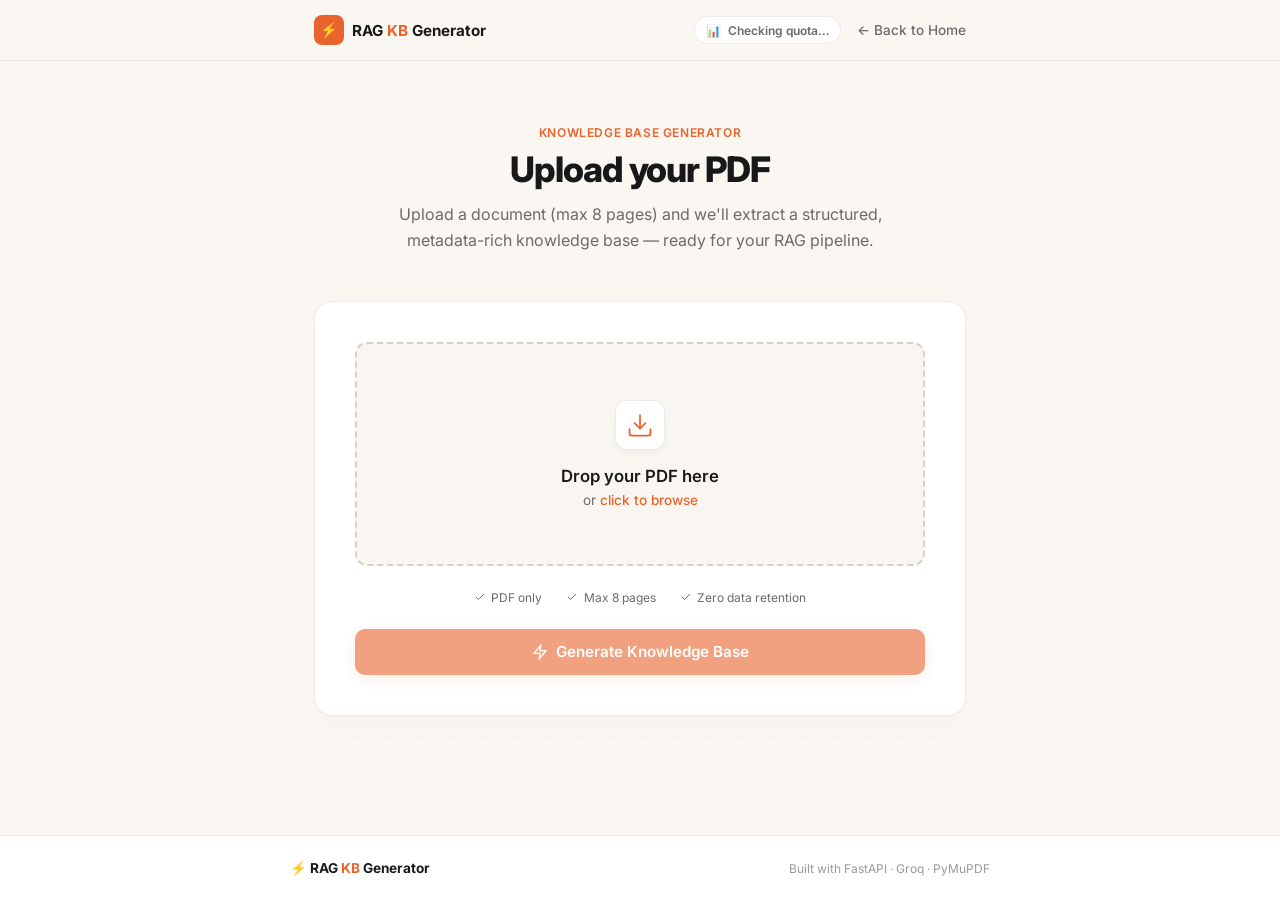
==== templates/index.html @ f5abfbc2 "RAG Knowledge Base Generator" ====
<!DOCTYPE html>
<html lang="en">
<head>
    <meta charset="UTF-8">
    <meta name="viewport" content="width=device-width, initial-scale=1.0">
    <meta name="description" content="Upload a PDF and generate a structured, metadata-rich knowledge base for RAG pipelines.">
    <title>RAG KB Generator — Upload</title>
    <link rel="stylesheet" href="/static/style.css">
    <link href="https://fonts.googleapis.com/css2?family=Inter:wght@400;500;600;700;800&family=JetBrains+Mono:wght@400;500&display=swap" rel="stylesheet">
</head>
<body>
    <!-- Subtle grid pattern -->
    <div class="page-bg"></div>

    <!-- ─── NAVBAR ──────────────────────────────────────────────────────── -->
    <nav class="navbar">
        <div class="nav-inner">
            <a href="/" class="nav-logo">
                <span class="nav-logo-icon">⚡</span>
                <span class="nav-logo-text">RAG <span class="accent">KB</span> Generator</span>
            </a>
            <div class="nav-right">
                <div class="quota-badge" id="quota-badge" title="Global application limit — 5 documents per day">
                    <span class="quota-icon">📊</span>
                    <span id="quota-text">Checking quota…</span>
                </div>
                <a href="/" class="nav-back">← Back to Home</a>
            </div>
        </div>
    </nav>

    <!-- ─── MAIN ─────────────────────────────────────────────────────────── -->
    <main class="main">

        <!-- Page header -->
        <div class="page-header">
            <span class="page-eyebrow">Knowledge Base Generator</span>
            <h1 class="page-title">Upload your PDF</h1>
            <p class="page-subtitle">Upload a document (max 8 pages) and we'll extract a structured, metadata-rich knowledge base — ready for your RAG pipeline.</p>
        </div>

        <!-- ─── Upload card ──────────────────────────────────────────────── -->
        <div class="card upload-card" id="upload-card">
            <form id="upload-form" enctype="multipart/form-data">

                <!-- Drop zone -->
                <div class="drop-zone" id="drop-zone">
                    <div class="drop-icon-wrap">
                        <svg width="28" height="28" viewBox="0 0 24 24" fill="none" stroke="currentColor" stroke-width="1.5"><path d="M21 15v4a2 2 0 0 1-2 2H5a2 2 0 0 1-2-2v-4"/><polyline points="7 10 12 15 17 10"/><line x1="12" y1="15" x2="12" y2="3"/></svg>
                    </div>
                    <p class="drop-title">Drop your PDF here</p>
                    <p class="drop-sub">or <span class="drop-link">click to browse</span></p>
                    <input type="file" id="pdf-file" name="file" accept="application/pdf" required>
                </div>

                <!-- Chosen file pill -->
                <div class="file-chosen hidden" id="file-chosen">
                    <div class="file-pill">
                        <span class="file-pill-icon">📄</span>
                        <span id="chosen-name" class="file-pill-name"></span>
                        <button type="button" id="clear-file" class="clear-btn" title="Remove file">✕</button>
                    </div>
                </div>

                <!-- Constraints hint -->
                <div class="constraints">
                    <span class="constraint-item">
                        <svg width="12" height="12" viewBox="0 0 24 24" fill="none" stroke="currentColor" stroke-width="2"><polyline points="20 6 9 17 4 12"/></svg>
                        PDF only
                    </span>
                    <span class="constraint-item">
                        <svg width="12" height="12" viewBox="0 0 24 24" fill="none" stroke="currentColor" stroke-width="2"><polyline points="20 6 9 17 4 12"/></svg>
                        Max 8 pages
                    </span>
                    <span class="constraint-item">
                        <svg width="12" height="12" viewBox="0 0 24 24" fill="none" stroke="currentColor" stroke-width="2"><polyline points="20 6 9 17 4 12"/></svg>
                        Zero data retention
                    </span>
                </div>

                <button type="submit" id="generate-btn" class="btn btn-primary" disabled>
                    <svg width="16" height="16" viewBox="0 0 24 24" fill="none" stroke="currentColor" stroke-width="2"><path d="M13 2L3 14h9l-1 8 10-12h-9l1-8z"/></svg>
                    Generate Knowledge Base
                </button>
            </form>

            <!-- Inline error -->
            <div class="inline-error hidden" id="inline-error">
                <svg width="14" height="14" viewBox="0 0 24 24" fill="none" stroke="currentColor" stroke-width="2"><circle cx="12" cy="12" r="10"/><line x1="12" y1="8" x2="12" y2="12"/><line x1="12" y1="16" x2="12.01" y2="16"/></svg>
                <span id="inline-error-text"></span>
            </div>
        </div>

        <!-- ─── Job card (hidden until submit) ──────────────────────────── -->
        <div class="card job-card hidden" id="job-card">

            <!-- Status row -->
            <div class="job-header">
                <div class="status-badge" id="status-badge" data-state="pending">
                    <span class="status-dot" id="status-dot"></span>
                    <span id="status-label">Queued…</span>
                </div>
                <span class="job-id-label" id="job-meta"></span>
            </div>

            <!-- Terminal log -->
            <div class="terminal" id="log-terminal">
                <div class="terminal-bar">
                    <div class="terminal-dots">
                        <span class="tdot tdot-r"></span>
                        <span class="tdot tdot-y"></span>
                        <span class="tdot tdot-g"></span>
                    </div>
                    <span class="terminal-title">Live Output</span>
                </div>
                <div class="terminal-body" id="log-body">
                    <div class="log-placeholder">Waiting for output…</div>
                </div>
            </div>

            <!-- Download area -->
            <div class="download-area hidden" id="download-area">
                <div class="success-block">
                    <div class="success-icon-wrap">🎉</div>
                    <div class="success-text">
                        <strong>Knowledge base ready!</strong>
                        <p id="units-count" class="units-count"></p>
                    </div>
                </div>
                <a id="download-btn" href="#" class="btn btn-download">
                    <svg width="16" height="16" viewBox="0 0 24 24" fill="none" stroke="currentColor" stroke-width="2"><path d="M21 15v4a2 2 0 0 1-2 2H5a2 2 0 0 1-2-2v-4"/><polyline points="7 10 12 15 17 10"/><line x1="12" y1="15" x2="12" y2="3"/></svg>
                    Download ZIP
                </a>
            </div>

            <!-- Error area -->
            <div class="error-block hidden" id="error-area">
                <div class="error-icon-wrap">
                    <svg width="18" height="18" viewBox="0 0 24 24" fill="none" stroke="currentColor" stroke-width="2"><circle cx="12" cy="12" r="10"/><line x1="12" y1="8" x2="12" y2="12"/><line x1="12" y1="16" x2="12.01" y2="16"/></svg>
                </div>
                <p id="error-msg" class="error-msg"></p>
            </div>

            <!-- New job -->
            <button class="btn btn-outline hidden" id="new-job-btn">
                <svg width="14" height="14" viewBox="0 0 24 24" fill="none" stroke="currentColor" stroke-width="2"><polyline points="1 4 1 10 7 10"/><path d="M3.51 15a9 9 0 1 0 .49-3.83"/></svg>
                Start a new job
            </button>
        </div>

    </main>

    <!-- ─── FOOTER ────────────────────────────────────────────────────────── -->
    <footer class="app-footer">
        <div class="footer-inner">
            <span class="footer-brand">⚡ RAG <span class="accent">KB</span> Generator</span>
            <span class="footer-note">Built with FastAPI · Groq · PyMuPDF</span>
        </div>
    </footer>

    <script>
        // ─── DOM refs ────────────────────────────────────────────────────
        const uploadCard   = document.getElementById('upload-card');
        const jobCard      = document.getElementById('job-card');
        const form         = document.getElementById('upload-form');
        const dropZone     = document.getElementById('drop-zone');
        const fileInput    = document.getElementById('pdf-file');
        const fileChosen   = document.getElementById('file-chosen');
        const chosenName   = document.getElementById('chosen-name');
        const clearFileBtn = document.getElementById('clear-file');
        const generateBtn  = document.getElementById('generate-btn');
        const inlineError  = document.getElementById('inline-error');
        const inlineErrorText = document.getElementById('inline-error-text');

        const statusBadge  = document.getElementById('status-badge');
        const statusDot    = document.getElementById('status-dot');
        const statusLabel  = document.getElementById('status-label');
        const jobMeta      = document.getElementById('job-meta');
        const logBody      = document.getElementById('log-body');
        const downloadArea = document.getElementById('download-area');
        const downloadBtn  = document.getElementById('download-btn');
        const unitsCount   = document.getElementById('units-count');
        const errorArea    = document.getElementById('error-area');
        const errorMsg     = document.getElementById('error-msg');
        const newJobBtn    = document.getElementById('new-job-btn');

        let pollInterval = null;
        let seenLogs = 0;

        // ─── File selection ──────────────────────────────────────────────
        dropZone.addEventListener('click', () => fileInput.click());
        dropZone.addEventListener('dragover', e => { e.preventDefault(); dropZone.classList.add('drag-over'); });
        dropZone.addEventListener('dragleave', () => dropZone.classList.remove('drag-over'));
        dropZone.addEventListener('drop', e => {
            e.preventDefault(); dropZone.classList.remove('drag-over');
            const file = e.dataTransfer.files[0];
            if (file && file.type === 'application/pdf') setFile(file);
        });
        fileInput.addEventListener('change', e => { if (e.target.files[0]) setFile(e.target.files[0]); });
        clearFileBtn.addEventListener('click', clearFile);

        function setFile(file) {
            chosenName.textContent = file.name;
            dropZone.classList.add('hidden');
            fileChosen.classList.remove('hidden');
            generateBtn.disabled = false;
            inlineError.classList.add('hidden');
        }
        function clearFile() {
            fileInput.value = '';
            fileChosen.classList.add('hidden');
            dropZone.classList.remove('hidden');
            generateBtn.disabled = true;
        }

        // ─── Form submit ─────────────────────────────────────────────────
        form.addEventListener('submit', async e => {
            e.preventDefault();
            generateBtn.disabled = true;
            generateBtn.innerHTML = `<svg class="spin" width="16" height="16" viewBox="0 0 24 24" fill="none" stroke="currentColor" stroke-width="2"><path d="M21 12a9 9 0 1 1-18 0"/></svg> Submitting…`;

            const formData = new FormData(form);
            let jobId;
            try {
                const res = await fetch('/generate', { method: 'POST', body: formData });
                if (!res.ok) { const err = await res.json(); throw new Error(err.detail || 'Upload failed.'); }
                jobId = (await res.json()).job_id;
            } catch (err) {
                generateBtn.disabled = false;
                generateBtn.innerHTML = `<svg width="16" height="16" viewBox="0 0 24 24" fill="none" stroke="currentColor" stroke-width="2"><path d="M13 2L3 14h9l-1 8 10-12h-9l1-8z"/></svg> Generate Knowledge Base`;
                showInlineError(err.message);
                return;
            }

            uploadCard.classList.add('hidden');
            jobCard.classList.remove('hidden');
            jobMeta.textContent = `Job: ${jobId.slice(0, 8)}…`;
            resetJobUI();
            startPolling(jobId);
        });

        // ─── Polling ──────────────────────────────────────────────────────
        function startPolling(jobId) {
            seenLogs = 0;
            pollStatus(jobId);
            pollInterval = setInterval(() => pollStatus(jobId), 2000);
        }

        async function pollStatus(jobId) {
            try {
                const data = await (await fetch(`/status/${jobId}`)).json();
                appendNewLogs(data.logs || []);
                switch (data.status) {
                    case 'pending':     setStatus('pending', '🕐 Queued…'); break;
                    case 'processing':  setStatus('processing', '⚙️ Processing…'); break;
                    case 'done':
                        clearInterval(pollInterval);
                        statusDot.classList.remove('pulsing');
                        setStatus('done', '✅ Complete');
                        unitsCount.textContent = `Extracted ${data.num_units} knowledge unit(s).`;
                        downloadBtn.href = `/download/${jobId}`;
                        downloadArea.classList.remove('hidden');
                        newJobBtn.classList.remove('hidden');
                        updateQuota();
                        break;
                    case 'failed':
                        clearInterval(pollInterval);
                        statusDot.classList.remove('pulsing');
                        setStatus('failed', '❌ Failed');
                        errorMsg.textContent = data.error || 'Unknown error.';
                        errorArea.classList.remove('hidden');
                        newJobBtn.classList.remove('hidden');
                        break;
                }
            } catch (_) {
                clearInterval(pollInterval);
                setStatus('failed', '❌ Connection lost');
                errorMsg.textContent = 'Could not reach the server.';
                errorArea.classList.remove('hidden');
                newJobBtn.classList.remove('hidden');
            }
        }

        // ─── Logs ─────────────────────────────────────────────────────────
        function appendNewLogs(logs) {
            const newEntries = logs.slice(seenLogs);
            if (!newEntries.length) return;
            const placeholder = logBody.querySelector('.log-placeholder');
            if (placeholder) placeholder.remove();
            newEntries.forEach(line => {
                const el = document.createElement('div');
                el.className = 'log-line';
                if (line.includes('❌'))       el.classList.add('log-error');
                else if (line.includes('✅') || line.includes('🎉')) el.classList.add('log-success');
                else if (line.includes('⚠️')) el.classList.add('log-warn');
                el.textContent = line;
                logBody.appendChild(el);
            });
            seenLogs = logs.length;
            logBody.scrollTop = logBody.scrollHeight;
        }

        // ─── Helpers ──────────────────────────────────────────────────────
        function setStatus(state, label) {
            statusLabel.textContent = label;
            statusBadge.dataset.state = state;
        }
        function showInlineError(msg) {
            inlineErrorText.textContent = msg;
            inlineError.classList.remove('hidden');
        }
        function resetJobUI() {
            downloadArea.classList.add('hidden');
            errorArea.classList.add('hidden');
            newJobBtn.classList.add('hidden');
            logBody.innerHTML = '<div class="log-placeholder">Waiting for output…</div>';
            statusDot.classList.add('pulsing');
            seenLogs = 0;
            setStatus('pending', '🕐 Queued…');
        }

        newJobBtn.addEventListener('click', () => {
            jobCard.classList.add('hidden');
            uploadCard.classList.remove('hidden');
            clearFile();
            generateBtn.innerHTML = `<svg width="16" height="16" viewBox="0 0 24 24" fill="none" stroke="currentColor" stroke-width="2"><path d="M13 2L3 14h9l-1 8 10-12h-9l1-8z"/></svg> Generate Knowledge Base`;
            inlineError.classList.add('hidden');
        });

        downloadBtn.addEventListener('click', () => {
            setTimeout(() => {
                window.location.reload();
            }, 1500);
        });

        // ─── Quota badge ──────────────────────────────────────────────────
        async function updateQuota() {
            try {
                const data = await (await fetch('/api-limits')).json();
                const badge = document.getElementById('quota-text');
                if (data.remaining <= 0) {
                    badge.textContent = 'Daily limit reached (5/5)';
                    badge.style.color = 'var(--error)';
                    fileInput.disabled = true;
                    dropZone.style.opacity = '0.5';
                    dropZone.style.pointerEvents = 'none';
                    document.querySelector('.drop-title').textContent = 'Come back tomorrow';
                    document.querySelector('.drop-sub').textContent = 'Daily limit of 5 documents reached.';
                } else {
                    badge.textContent = `${data.remaining} of ${data.daily_limit} docs remaining today`;
                    badge.style.color = '';
                }
            } catch (_) {}
        }
        updateQuota();
        setInterval(updateQuota, 10000);
    </script>
</body>
</html>
---- static/style.css ----
/* ─── Reset & Tokens ───────────────────────────────────────────────────── */
*, *::before, *::after { box-sizing: border-box; margin: 0; padding: 0; }

:root {
  --bg:           #faf7f2;
  --surface:      #ffffff;
  --surface-2:    #f9f6f1;
  --border:       rgba(0,0,0,0.08);
  --border-hover: rgba(0,0,0,0.15);
  --text:         #1a1a1a;
  --text-2:       #3d3d3d;
  --text-muted:   #6b6b6b;
  --text-dim:     #9a9a9a;

  --accent:       #e8642c;
  --accent-light: #f28b5f;
  --accent-bg:    rgba(232,100,44,0.06);
  --accent-border:rgba(232,100,44,0.18);
  --accent-glow:  rgba(232,100,44,0.2);

  --gray-900:     #18181b;
  --success:      #16a34a;
  --warn:         #ca8a04;
  --error:        #dc2626;

  --radius:       12px;
  --radius-lg:    18px;
  --font-mono:    'JetBrains Mono', 'Fira Code', monospace;
  --max-w:        700px;
}

html { font-size: 16px; }
body {
  font-family: 'Inter', sans-serif;
  background: var(--bg); color: var(--text);
  min-height: 100vh; display: flex; flex-direction: column;
  -webkit-font-smoothing: antialiased;
}

.page-bg {
  position: fixed; inset: 0;
  background-image: radial-gradient(circle at 1px 1px, rgba(0,0,0,0.03) 1px, transparent 0);
  background-size: 32px 32px;
  pointer-events: none; z-index: -1;
}

/* Navbar */
.navbar {
  background: rgba(250,247,242,0.85); backdrop-filter: blur(16px);
  border-bottom: 1px solid var(--border);
  position: sticky; top: 0; z-index: 100;
}
.nav-inner {
  max-width: var(--max-w); margin: 0 auto; padding: 0 1.5rem;
  display: flex; align-items: center; justify-content: space-between; height: 60px;
}
.nav-logo { display: flex; align-items: center; gap: 0.5rem; text-decoration: none; color: var(--text); }
.nav-logo-icon {
  width: 30px; height: 30px; border-radius: 8px; background: var(--accent);
  display: flex; align-items: center; justify-content: center; font-size: 0.9rem; color: #fff;
}
.nav-logo-text { font-size: 0.95rem; font-weight: 700; }
.accent { color: var(--accent); }
.nav-right { display: flex; align-items: center; gap: 1rem; }
.quota-badge {
  display: inline-flex; align-items: center; gap: 0.4rem;
  font-size: 0.75rem; font-weight: 600; color: var(--text-muted);
  background: var(--surface); border: 1px solid var(--border);
  padding: 0.35rem 0.7rem; border-radius: 999px;
}
.nav-back { font-size: 0.85rem; color: var(--text-muted); text-decoration: none; font-weight: 500; transition: color 0.2s; }
.nav-back:hover { color: var(--accent); }

/* Main */
.main { flex: 1; max-width: var(--max-w); margin: 0 auto; width: 100%; padding: 4rem 1.5rem 6rem; }
.page-header { text-align: center; margin-bottom: 3rem; }
.page-eyebrow { font-size: 0.75rem; font-weight: 600; text-transform: uppercase; letter-spacing: 0.05em; color: var(--accent); margin-bottom: 0.5rem; display: block; }
.page-title { font-size: 2.2rem; font-weight: 800; letter-spacing: -0.03em; margin-bottom: 0.75rem; color: var(--gray-900); }
.page-subtitle { color: var(--text-muted); font-size: 1rem; line-height: 1.6; max-width: 500px; margin: 0 auto; }

/* Cards */
.card {
  background: var(--surface); border: 1px solid var(--border);
  border-radius: var(--radius-lg); padding: 2.5rem;
  box-shadow: 0 10px 30px rgba(0,0,0,0.02), 0 1px 3px rgba(0,0,0,0.02);
}
.hidden { display: none !important; }

/* Upload Form */
#upload-form { display: flex; flex-direction: column; gap: 1.5rem; }
.drop-zone {
  border: 2px dashed var(--border-hover); border-radius: var(--radius);
  padding: 3.5rem 2rem; text-align: center; cursor: pointer; transition: all 0.2s;
  background: var(--surface-2);
}
.drop-zone:hover, .drop-zone.drag-over { border-color: var(--accent); background: var(--accent-bg); }
.drop-icon-wrap { width: 50px; height: 50px; border-radius: 12px; background: #fff; border: 1px solid var(--border); display: flex; align-items: center; justify-content: center; color: var(--accent); margin: 0 auto 1rem; box-shadow: 0 4px 10px rgba(0,0,0,0.03); }
.drop-title { font-size: 1.05rem; font-weight: 600; margin-bottom: 0.35rem; color: var(--text); }
.drop-sub { font-size: 0.85rem; color: var(--text-muted); }
.drop-link { color: var(--accent); font-weight: 500; }
#pdf-file { display: none; }

.file-chosen { background: var(--surface-2); border: 1px solid var(--accent-border); border-radius: var(--radius); padding: 1rem; }
.file-pill { display: flex; align-items: center; gap: 0.75rem; }
.file-pill-icon { font-size: 1.25rem; }
.file-pill-name { font-size: 0.9rem; font-weight: 600; flex: 1; font-family: var(--font-mono); color: var(--accent); }
.clear-btn { background: none; border: none; font-size: 1rem; color: var(--text-muted); cursor: pointer; padding: 0.2rem; }
.clear-btn:hover { color: var(--error); }

.constraints { display: flex; justify-content: center; gap: 1.5rem; flex-wrap: wrap; }
.constraint-item { display: inline-flex; align-items: center; gap: 0.35rem; font-size: 0.75rem; color: var(--text-muted); }
.constraint-item svg { color: var(--success); }

/* Buttons */
.btn {
  display: inline-flex; align-items: center; justify-content: center; gap: 0.5rem;
  padding: 0.85rem 1.5rem; border-radius: 10px; font-size: 0.95rem; font-weight: 600; font-family: 'Inter';
  cursor: pointer; border: none; transition: all 0.2s; text-decoration: none; width: 100%;
}
.btn:active { transform: scale(0.98); }
.btn:disabled { opacity: 0.6; cursor: not-allowed; }
.btn-primary { background: var(--accent); color: #fff; box-shadow: 0 4px 14px var(--accent-glow); }
.btn-primary:hover:not(:disabled) { background: #d45a25; box-shadow: 0 6px 20px rgba(232,100,44,0.3); }
.btn-download { background: var(--gray-900); color: #fff; }
.btn-download:hover { background: #000; box-shadow: 0 6px 20px rgba(0,0,0,0.15); }
.btn-outline { background: transparent; border: 1px solid var(--border-hover); color: var(--text-2); }
.btn-outline:hover { border-color: var(--accent); color: var(--accent); }
.spin { animation: spin 1s linear infinite; }
@keyframes spin { to { transform: rotate(360deg); } }

/* Errors */
.inline-error { display: flex; align-items: center; gap: 0.5rem; padding: 0.85rem 1rem; background: rgba(220,38,38,0.08); border-radius: 8px; color: var(--error); font-size: 0.85rem; font-weight: 500; margin-top: 1rem; }

/* Job Card */
.job-card { display: flex; flex-direction: column; gap: 1.5rem; }
.job-header { display: flex; align-items: center; justify-content: space-between; }
.status-badge { display: inline-flex; align-items: center; gap: 0.4rem; font-size: 0.85rem; font-weight: 600; padding: 0.4rem 1rem; border-radius: 999px; }
.status-badge[data-state="pending"] { background: var(--surface-2); border: 1px solid var(--border); color: var(--text-muted); }
.status-badge[data-state="processing"] { background: var(--accent-bg); border: 1px solid var(--accent-border); color: var(--accent); }
.status-badge[data-state="done"] { background: rgba(22,163,74,0.1); border: 1px solid rgba(22,163,74,0.2); color: var(--success); }
.status-badge[data-state="failed"] { background: rgba(220,38,38,0.1); border: 1px solid rgba(220,38,38,0.2); color: var(--error); }
.status-dot { width: 8px; height: 8px; border-radius: 50%; background: currentColor; }
.status-dot.pulsing { animation: pulse 1.5s cubic-bezier(0.4, 0, 0.6, 1) infinite; }
@keyframes pulse { 0%, 100% { opacity: 1; } 50% { opacity: .4; } }
.job-id-label { font-size: 0.75rem; color: var(--text-dim); font-family: var(--font-mono); }

/* Terminal */
.terminal { background: var(--gray-900); border-radius: var(--radius); overflow: hidden; border: 1px solid rgba(255,255,255,0.08); }
.terminal-bar { display: flex; align-items: center; gap: 0.75rem; padding: 0.6rem 1rem; background: rgba(255,255,255,0.03); border-bottom: 1px solid rgba(255,255,255,0.06); }
.terminal-dots { display: flex; gap: 0.35rem; }
.tdot { width: 10px; height: 10px; border-radius: 50%; }
.tdot-r { background: #ff5f57; } .tdot-y { background: #febc2e; } .tdot-g { background: #28c840; }
.terminal-title { font-size: 0.7rem; font-family: var(--font-mono); color: #a1a1aa; flex: 1; text-align: center; }
.terminal-body { padding: 1rem; font-family: var(--font-mono); font-size: 0.75rem; line-height: 1.6; color: #d4d4d8; height: 260px; overflow-y: auto; display: flex; flex-direction: column; gap: 0.25rem; }
.log-line { word-wrap: break-word; }
.log-placeholder { color: #52525b; font-style: italic; }
.log-success { color: #34d399; }
.log-error { color: #f87171; }
.log-warn { color: #fbbf24; }

/* Success/Error blocks */
.success-block { background: rgba(22,163,74,0.05); border: 1px solid rgba(22,163,74,0.15); border-radius: var(--radius); padding: 1.25rem; display: flex; align-items: center; gap: 1rem; margin-bottom: 1rem; }
.success-icon-wrap { font-size: 2rem; }
.success-text strong { display: block; color: var(--gray-900); margin-bottom: 0.25rem; }
.units-count { font-size: 0.85rem; color: var(--text-muted); }

.error-block { background: rgba(220,38,38,0.05); border: 1px solid rgba(220,38,38,0.15); border-radius: var(--radius); padding: 1.25rem; display: flex; align-items: flex-start; gap: 0.75rem; }
.error-icon-wrap { color: var(--error); margin-top: 0.1rem; }
.error-msg { font-size: 0.85rem; color: var(--error); font-weight: 500; line-height: 1.5; }

/* Footer */
.app-footer { border-top: 1px solid var(--border); padding: 1.5rem; background: var(--surface); margin-top: auto; }
.footer-inner { max-width: var(--max-w); margin: 0 auto; display: flex; align-items: center; justify-content: space-between; }
.footer-brand { font-size: 0.85rem; font-weight: 700; color: var(--gray-800); }
.footer-note { font-size: 0.75rem; color: var(--text-dim); }

@media (max-width: 600px) {
  .nav-right .quota-badge { display: none; }
  .card { padding: 1.5rem; }
}
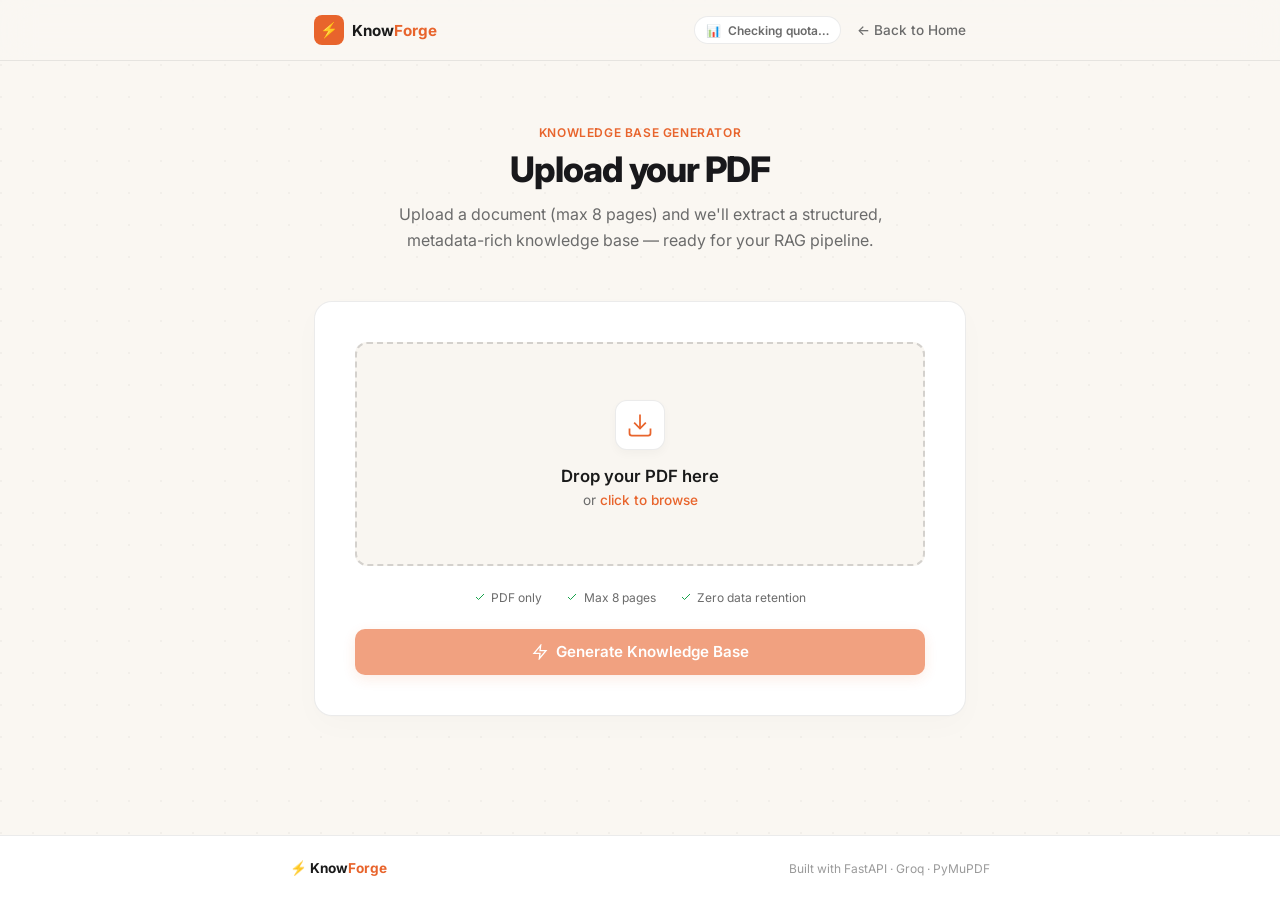
==== commit 76f429d6: "Rebrand to KnowForge and update UI tagline" ====
--- a/templates/index.html
+++ b/templates/index.html
@@ -4,7 +4,7 @@
     <meta charset="UTF-8">
     <meta name="viewport" content="width=device-width, initial-scale=1.0">
     <meta name="description" content="Upload a PDF and generate a structured, metadata-rich knowledge base for RAG pipelines.">
-    <title>RAG KB Generator — Upload</title>
+    <title>KnowForge — Upload</title>
     <link rel="stylesheet" href="/static/style.css">
     <link href="https://fonts.googleapis.com/css2?family=Inter:wght@400;500;600;700;800&family=JetBrains+Mono:wght@400;500&display=swap" rel="stylesheet">
 </head>
@@ -17,7 +17,7 @@
         <div class="nav-inner">
             <a href="/" class="nav-logo">
                 <span class="nav-logo-icon">⚡</span>
-                <span class="nav-logo-text">RAG <span class="accent">KB</span> Generator</span>
+                <span class="nav-logo-text">Know<span class="accent">Forge</span></span>
             </a>
             <div class="nav-right">
                 <div class="quota-badge" id="quota-badge" title="Global application limit — 5 documents per day">
@@ -153,7 +153,7 @@
     <!-- ─── FOOTER ────────────────────────────────────────────────────────── -->
     <footer class="app-footer">
         <div class="footer-inner">
-            <span class="footer-brand">⚡ RAG <span class="accent">KB</span> Generator</span>
+            <span class="footer-brand">⚡ Know<span class="accent">Forge</span></span>
             <span class="footer-note">Built with FastAPI · Groq · PyMuPDF</span>
         </div>
     </footer>
